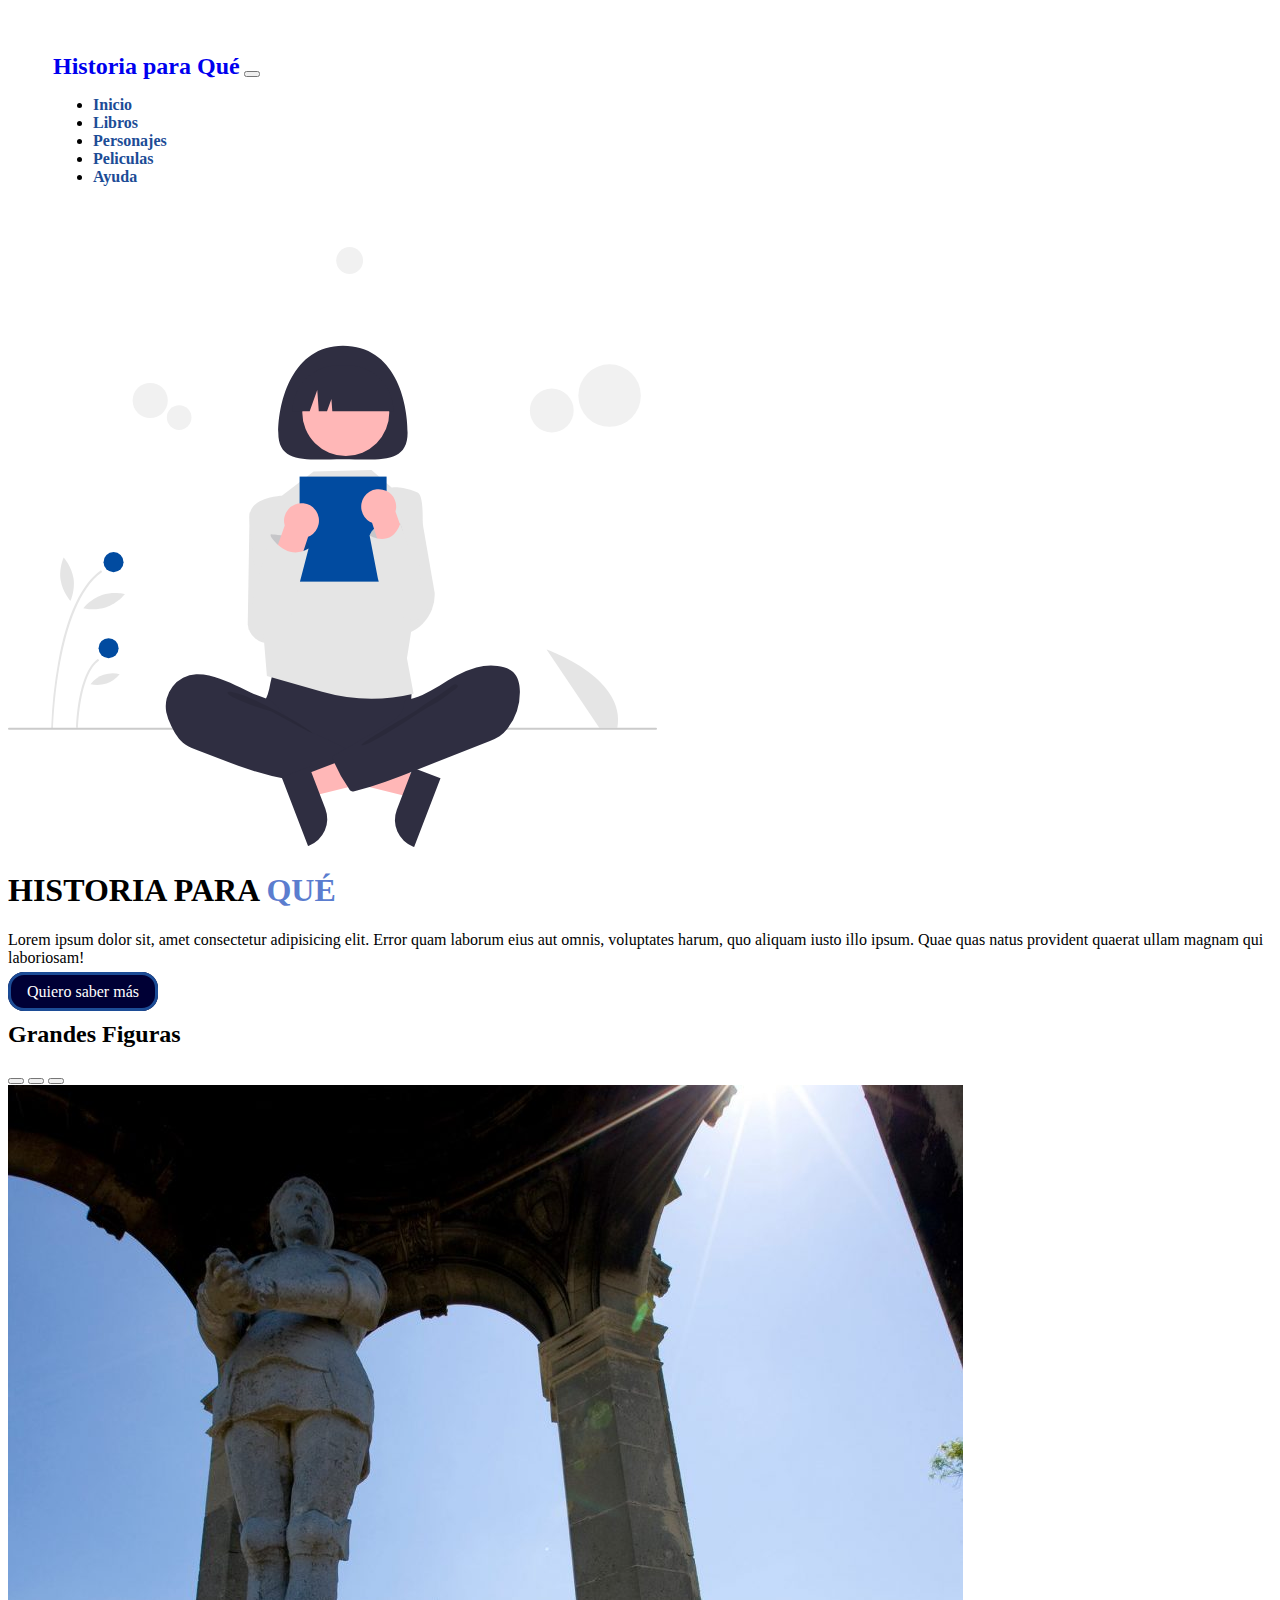
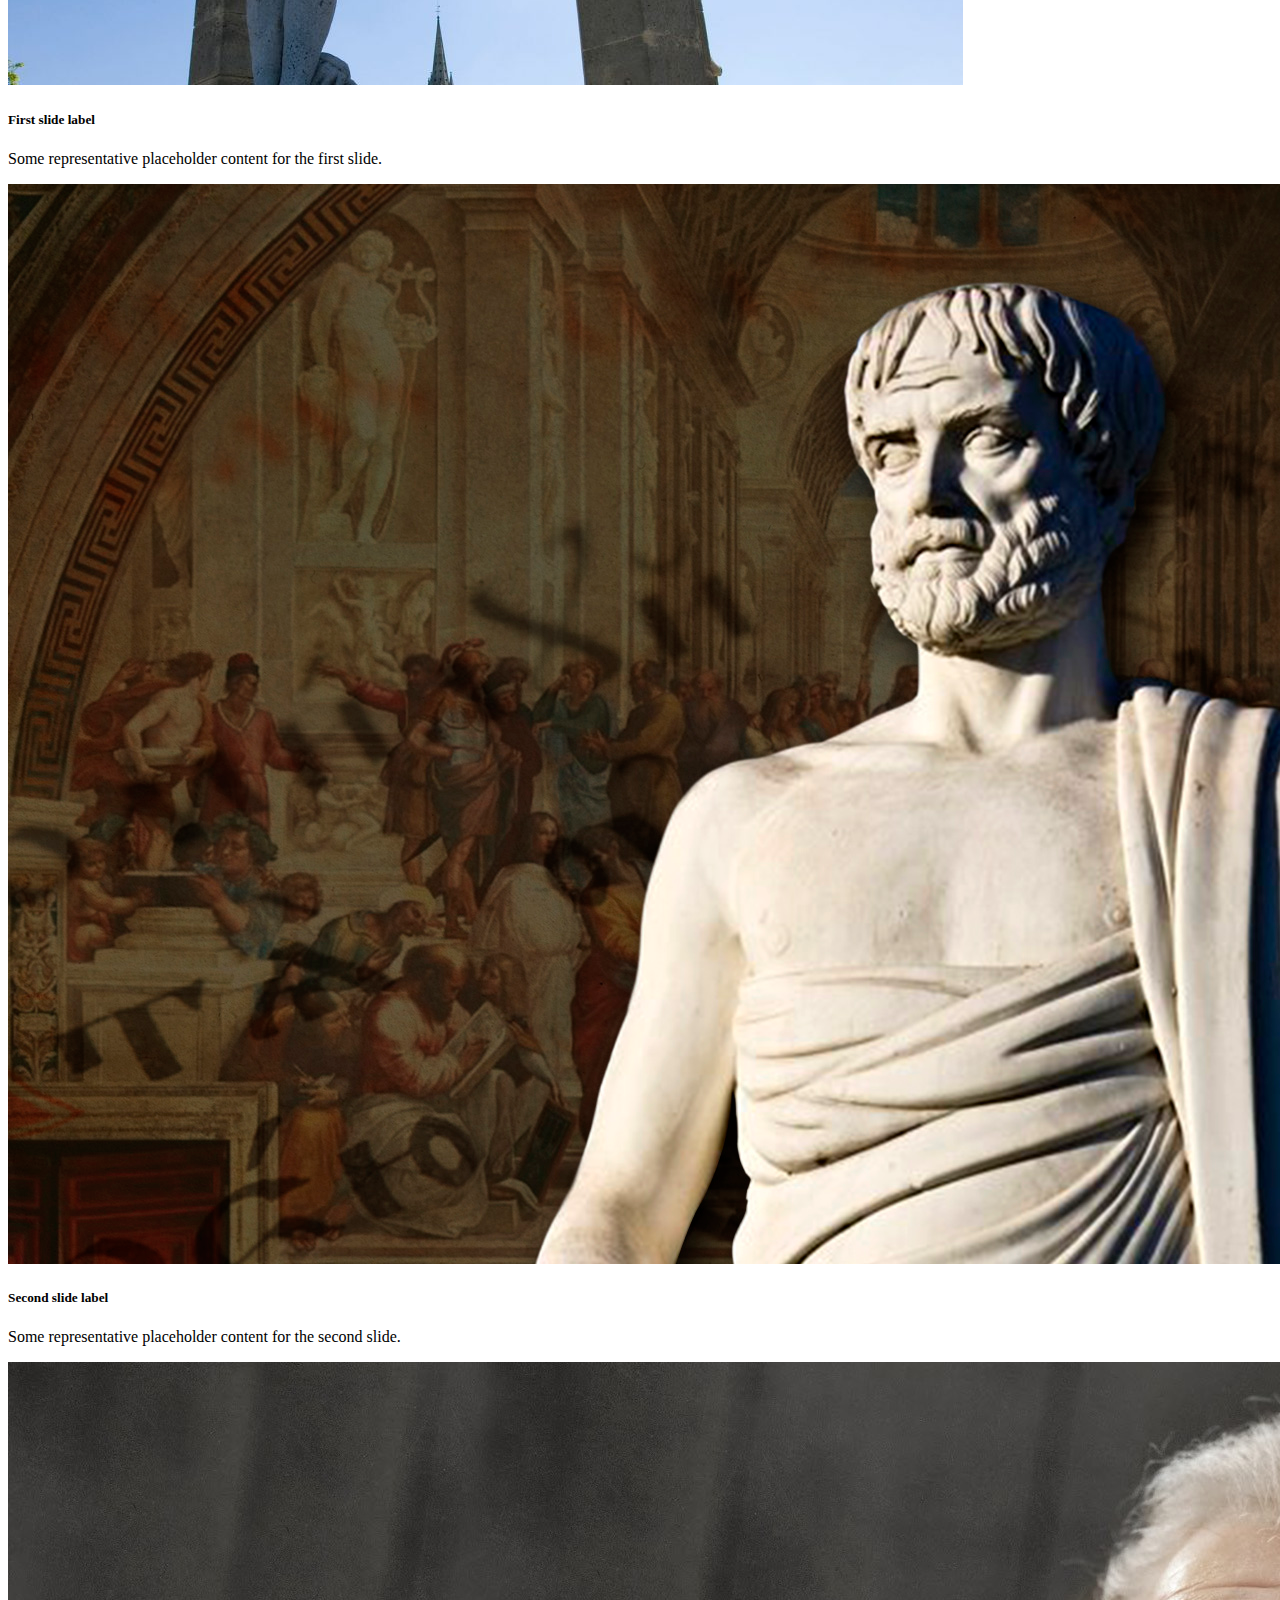
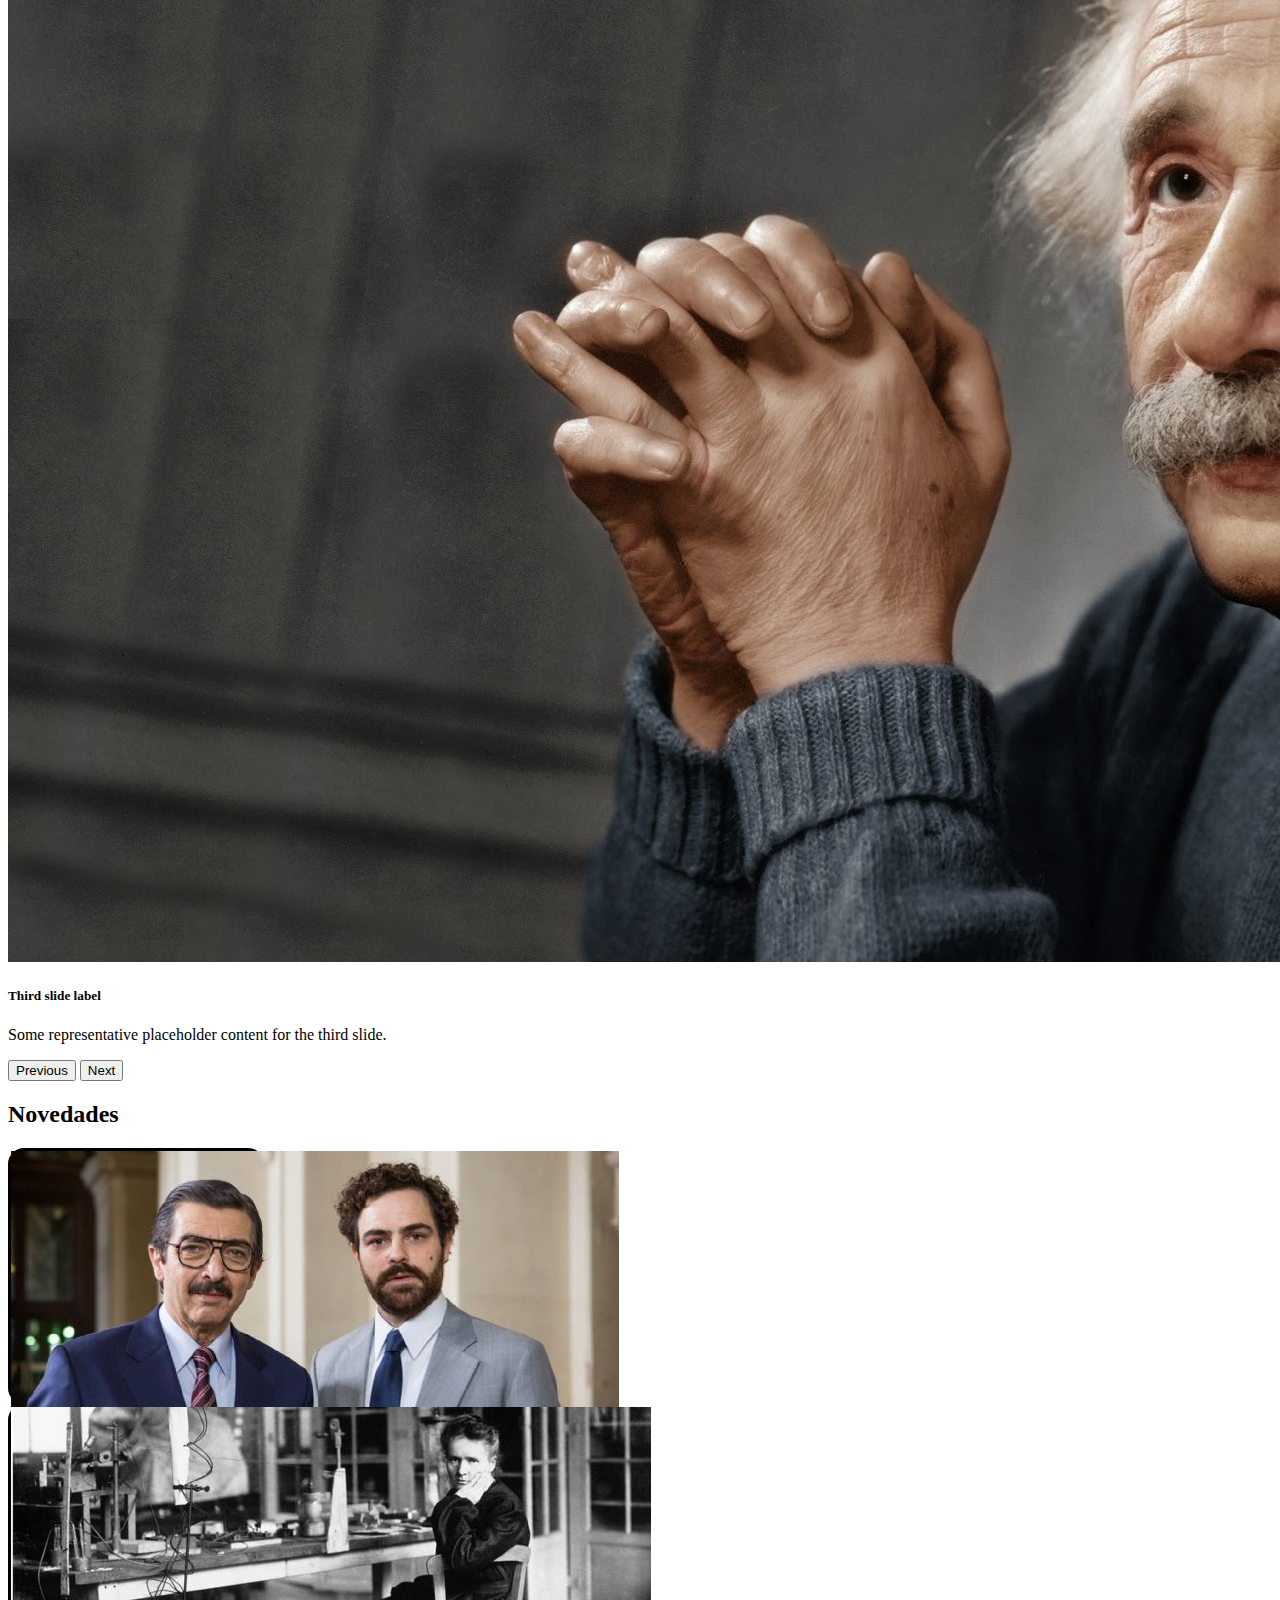
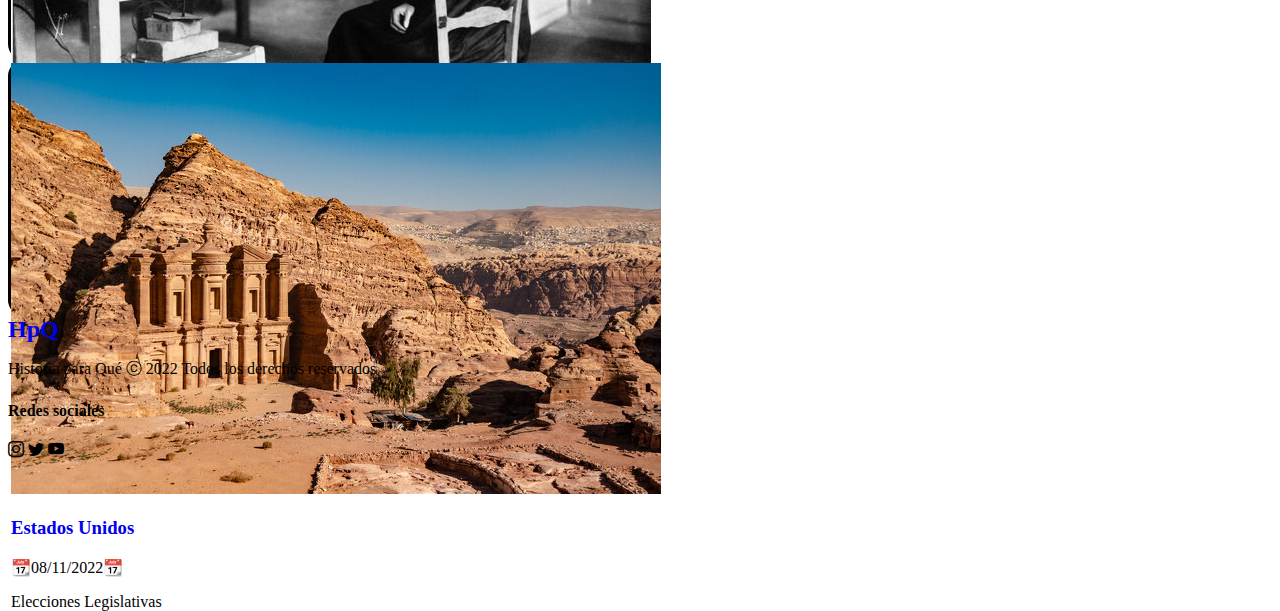
==== index.html @ ca51347b "final" ====
<!DOCTYPE html>
<html lang="en">

<head>
    <meta charset="UTF-8">
    <meta http-equiv="X-UA-Compatible" content="IE=edge">
    <meta name="viewport" content="width=device-width, initial-scale=1.0">
    <meta name="description"
        content="El mejor análisis de las elecciones al rededor del mundo. Politólogos y estudiantes especializados en Relaciones Internacionales">
    <meta name="keywords" content="Elecciones, Ciencia Política, Politólogo, Elección, Balotaje">
    <!-- fonts -->
    <link rel="preconnect" href="https://fonts.googleapis.com">
    <link rel="preconnect" href="https://fonts.gstatic.com" crossorigin>
    <link href="https://fonts.googleapis.com/css2?family=Sawarabi+Gothic&display=swap" rel="stylesheet">
    <link rel="preconnect" href="https://fonts.googleapis.com">
    <link rel="preconnect" href="https://fonts.gstatic.com" crossorigin>
    <link href="https://fonts.googleapis.com/css2?family=Montserrat:wght@100;200;600;800&display=swap" rel="stylesheet">
    <!-- bootstrap -->
    <link href="https://cdn.jsdelivr.net/npm/bootstrap@5.2.1/dist/css/bootstrap.min.css" rel="stylesheet"
        integrity="sha384-iYQeCzEYFbKjA/T2uDLTpkwGzCiq6soy8tYaI1GyVh/UjpbCx/TYkiZhlZB6+fzT" crossorigin="anonymous">
    <!-- bootstrap icons -->
    <link rel="stylesheet" href="https://cdn.jsdelivr.net/npm/bootstrap-icons@1.9.1/font/bootstrap-icons.css">
    <!-- aos library -->
    <link href="https://unpkg.com/aos@2.3.1/dist/aos.css" rel="stylesheet">
    <!-- css nativo -->
    <link rel="stylesheet" href="./styles/styles.css">
    <title>PRUEBA</title>
</head>

<body>
    <!----------- Header ----------->
    <header class="navbar navbar-expand-lg border-bottom">
        <div class="container">
            <a class="navbar-brand texto-logo" href="#">Historia para Qué</a>
            <button class="navbar-toggler" type="button" data-bs-toggle="collapse" data-bs-target="#navbarNavDropdown"
                aria-controls="navbarNavDropdown" aria-expanded="false" aria-label="Toggle navigation">
                <span class="navbar-toggler-icon"></span>
            </button>
            <nav class="collapse navbar-collapse justify-content-end" id="navbarNavDropdown">
                <ul class="navbar-nav">
                    <li class="nav-item">
                        <a class="nav-link" href="#">Inicio</a>
                    </li>
                    <li class="nav-item">
                        <a class="nav-link" href="./pages/libros.html">Libros</a>
                    </li>
                    <li class="nav-item">
                        <a class="nav-link" href="./pages/personajes.html">Personajes</a>
                    </li>
                    <li class="nav-item">
                        <a class="nav-link" href="./pages/peliculas.html">Peliculas</a>
                    </li>
                    <li class="nav-item">
                        <a class="nav-link" href="./pages/ayuda.html">Ayuda</a>
                    </li>
                </ul>
            </nav>
        </div>
    </header>
    <main>
        <!----------- Portada ----------->
        <section class="container pt-3 pb-5">
            <div class="row">
                <div class="col-12 col-lg-6">
                    <img src="./assets/portada-index.svg" alt="mujer-leyendo" class="w-100">
                </div>
                <div class="col-12 col-lg-6 order-lg-first d-flex flex-column justify-content-center">
                    <h1 class="text-center text-lg-start display-1 fw-bold pt-3">HISTORIA PARA <span
                            class="titulo-destacado">QUÉ</span></h1>
                    <p class="text-center text-lg-start">Lorem ipsum dolor sit, amet consectetur adipisicing elit. Error
                        quam laborum eius aut omnis, voluptates harum, quo aliquam iusto illo ipsum. Quae quas natus
                        provident quaerat ullam magnam qui laboriosam!</p>
                    <div class="d-flex justify-content-center justify-content-lg-start">
                        <a href="./pages/ayuda.html" class="boton"> Quiero saber más</a>
                    </div>
                </div>
            </div>
        </section>

        <h2 class="d-flex justify-content-center p-5 fw-bold">Grandes Figuras</h2>

        <!-------------- Carousel --------------->
        <div id="carouselExampleCaptions" class="carousel slide" data-bs-ride="false">
            <div class="carousel-indicators">
                <button type="button" data-bs-target="#carouselExampleCaptions" data-bs-slide-to="0" class="active"
                    aria-current="true" aria-label="Slide 1"></button>
                <button type="button" data-bs-target="#carouselExampleCaptions" data-bs-slide-to="1"
                    aria-label="Slide 2"></button>
                <button type="button" data-bs-target="#carouselExampleCaptions" data-bs-slide-to="2"
                    aria-label="Slide 3"></button>
            </div>
            <div class="carousel-inner">
                <div class="carousel-item active">
                    <img src="./assets/anadearco.jpg" class="d-block w-100" alt="...">
                    <div class="carousel-caption d-none d-md-block">
                        <h5>First slide label</h5>
                        <p>Some representative placeholder content for the first slide.</p>
                    </div>
                </div>
                <div class="carousel-item">
                    <img src="./assets/aristoteles.jpg" class="d-block w-100" alt="...">
                    <div class="carousel-caption d-none d-md-block">
                        <h5>Second slide label</h5>
                        <p>Some representative placeholder content for the second slide.</p>
                    </div>
                </div>
                <div class="carousel-item">
                    <img src="./assets/einstein.jpg" class="d-block w-100" alt="...">
                    <div class="carousel-caption d-none d-md-block">
                        <h5>Third slide label</h5>
                        <p>Some representative placeholder content for the third slide.</p>
                    </div>
                </div>
            </div>
            <button class="carousel-control-prev" type="button" data-bs-target="#carouselExampleCaptions"
                data-bs-slide="prev">
                <span class="carousel-control-prev-icon" aria-hidden="true"></span>
                <span class="visually-hidden">Previous</span>
            </button>
            <button class="carousel-control-next" type="button" data-bs-target="#carouselExampleCaptions"
                data-bs-slide="next">
                <span class="carousel-control-next-icon" aria-hidden="true"></span>
                <span class="visually-hidden">Next</span>
            </button>
        </div>
        <!--------------- Novedades  ------------------>
        <h2 class="d-flex justify-content-center p-5 fw-bold">Novedades</h2>
        <div class="row">
            <!-------- Primera carta -------->
            <div class="p-3 col-12 col-lg-4 ">
                <section class="container shadow-lg background card-bg">

                    <div class="d-flex justify-content-center">
                        <img src="./assets/darinpiter.jpg" alt="bandera de letonia" class="w-50 pt-3">
                    </div>
                    <div>
                        <h3 class="fs-3 d-flex justify-content-center"><a href="./pages/elecciones.html"
                                class="fw-semibold">Letonia</a></h3>
                        <p class="d-flex justify-content-center">📆01/10/2022📆</p>
                        <p class="d-flex justify-content-center text-white">Elecciones Parlamentarias</p>
                    </div>

                </section>
            </div>
            <!-------- Segunda carta -------->
            <div class="p-3 col-12 col-lg-4">
                <section class="container shadow-lg background card-bg">

                    <div class="d-flex justify-content-center">
                        <img src="./assets/marie-curie.jpg" alt="bandera de brasil" class="w-50 pt-3">
                    </div>
                    <div>
                        <h3 class="fs-3 d-flex justify-content-center"><a href="./pages/elecciones.html"
                                class="titulo titulo--alt fw-semibold">Brasil</a></h3>
                        <p class="d-flex justify-content-center text-white">📆02/10/2022📆</p>
                        <p class="d-flex justify-content-center text-white">Elecciones Presidenciales</p>
                    </div>

                </section>
            </div>
            <!-------- Tercera carta -------->
            <div class="p-3 col-12 col-lg-4  ">
                <section class="container shadow-lg background card-bg">

                    <div class="d-flex justify-content-center">
                        <img src="./assets/petra.jpg" alt="bandera de estados unidos" class="w-50 pt-3">
                    </div>
                    <div>
                        <h3 class="fs-3 d-flex justify-content-center"><a href="./pages/elecciones.html"
                                class="titulo fw-semibold">Estados Unidos</a></h3>
                        <p class="d-flex justify-content-center text-white">📆08/11/2022📆</p>
                        <p class="d-flex justify-content-center text-white">Elecciones Legislativas</p>
                    </div>

                </section>
            </div>

        </div>
    </main>

    <!------------- Footer ------------->
    <footer class="container-fluid background--tres texto-footer p-4 border-top">
        <div class="container">
            <div class="row d-flex justify-content-between">
                <div class="d-flex flex-column align-items-center col-lg-3 align-items-lg-start">
                    <a href="#" class="texto-logo ">HpQ</a>
                    <p class="fs-6">Historia para Qué ⓒ 2022 Todos los derechos reservados</p>
                </div>
                <div class="col-lg-3">
                    <h4 class="d-flex justify-content-center">Redes sociales</h4>
                    <div class="d-flex justify-content-around fs-2">
                        <a class="bi bi-instagram"></a>
                        <a class="bi bi-twitter"></a>
                        <a class="bi bi-youtube"></a>
                    </div>
                </div>

            </div>

        </div>


    </footer>







    <script src="https://cdn.jsdelivr.net/npm/bootstrap@5.2.1/dist/js/bootstrap.bundle.min.js"
        integrity="sha384-u1OknCvxWvY5kfmNBILK2hRnQC3Pr17a+RTT6rIHI7NnikvbZlHgTPOOmMi466C8"
        crossorigin="anonymous"></script>
    <script src="https://unpkg.com/aos@2.3.1/dist/aos.js"></script>
</body>

</html>
---- styles/styles.css ----
.texto-logo {
    font-weight: 600;
    font-family:'sarawi ghotic';
    font-size: 1.5rem;
}
.font-alt {
    font-weight: 700;
    font-family: 'Playfair Display SC', serif;
}
.navbar {
    padding: 5vh;
}
.nav-link {
    color: #1c4c96;
    font-weight:600;
}
.nav-link:hover {
    color: #cb0ed3;
}

/* ----------- portada ------------- */

.titulo-destacado {
    color: #5b7dcf;
}
a {
    text-decoration: none;
}
.boton {
    background-color: #000035;
    border-style: none;
    color: white;
    border-radius: 1rem;
    padding: 0.5rem 1rem;
    border: solid #1c4c96;
}
.boton:hover {
    background-color: #5b7dcf;
    color: white;
    border-style: none;
    border: solid #1c4c96;   
}
.background {
    background: linear-gradient( to left, #1c4c96, #607ec9, #00ffff);
}
.card-bg {
    width: 250px;
    height: 250px;
    border: solid black;
    border-radius: 1rem;
}
.background-cards-libros {
    background-color: #5b7dcf;
}

.background-cards-libros-alt {
    background-color: #96b3ff;
}


.zoom {
    padding: 1rem;
    transition: transform .2s;
    margin: 0 auto;
}  
.zoom:hover {
    transform: scale(1.1);
}
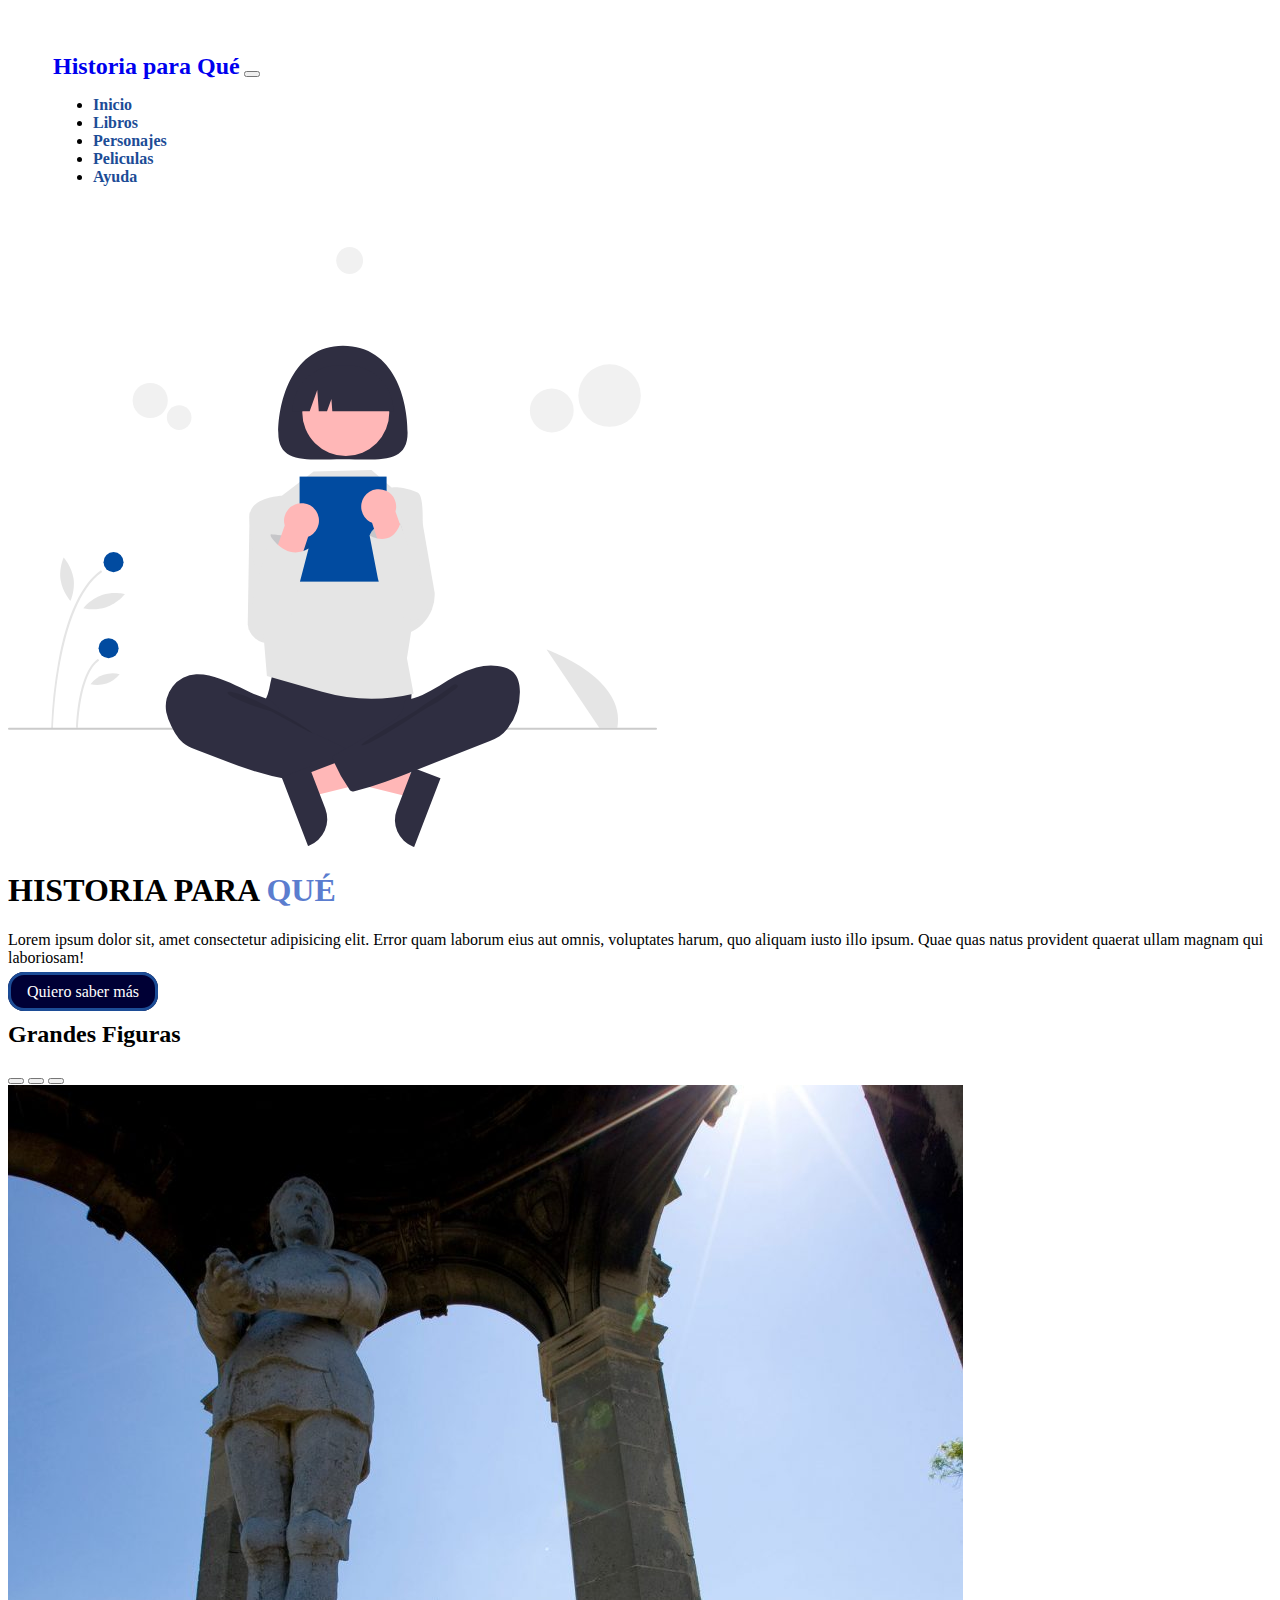
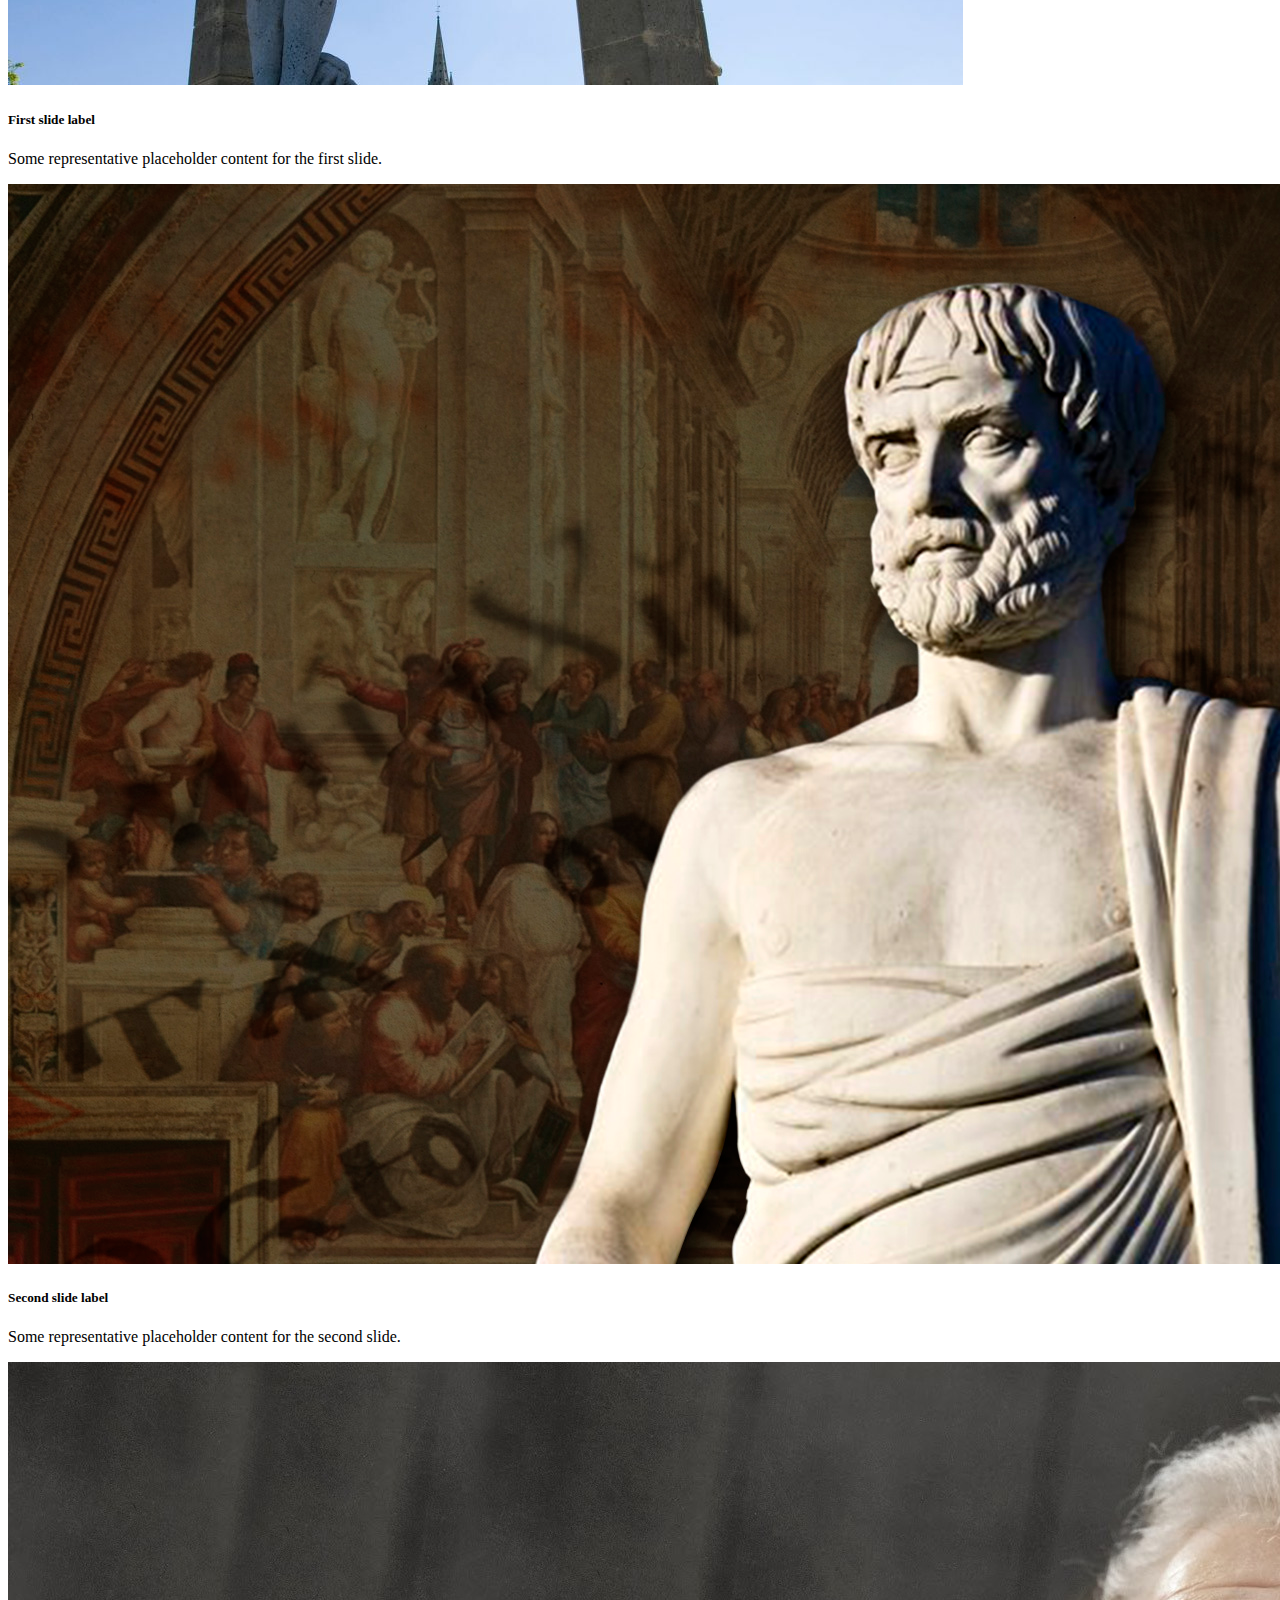
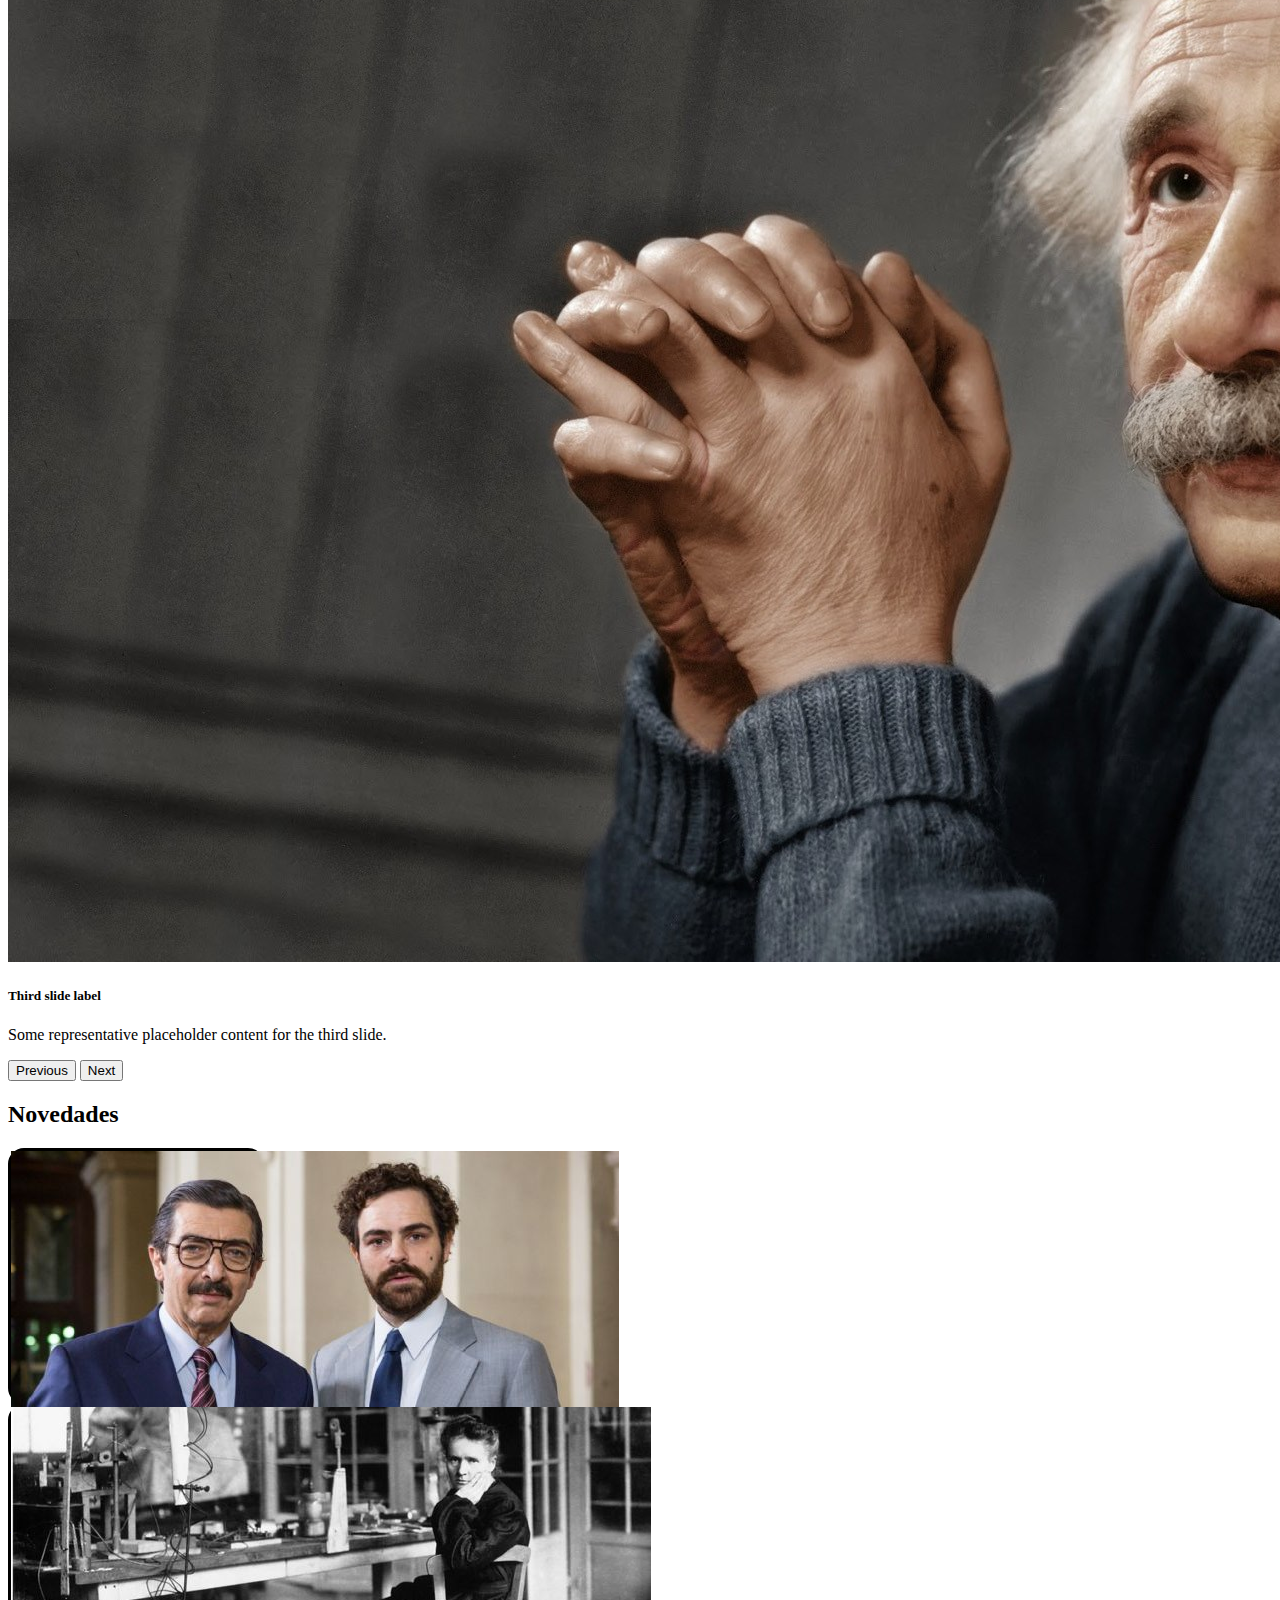
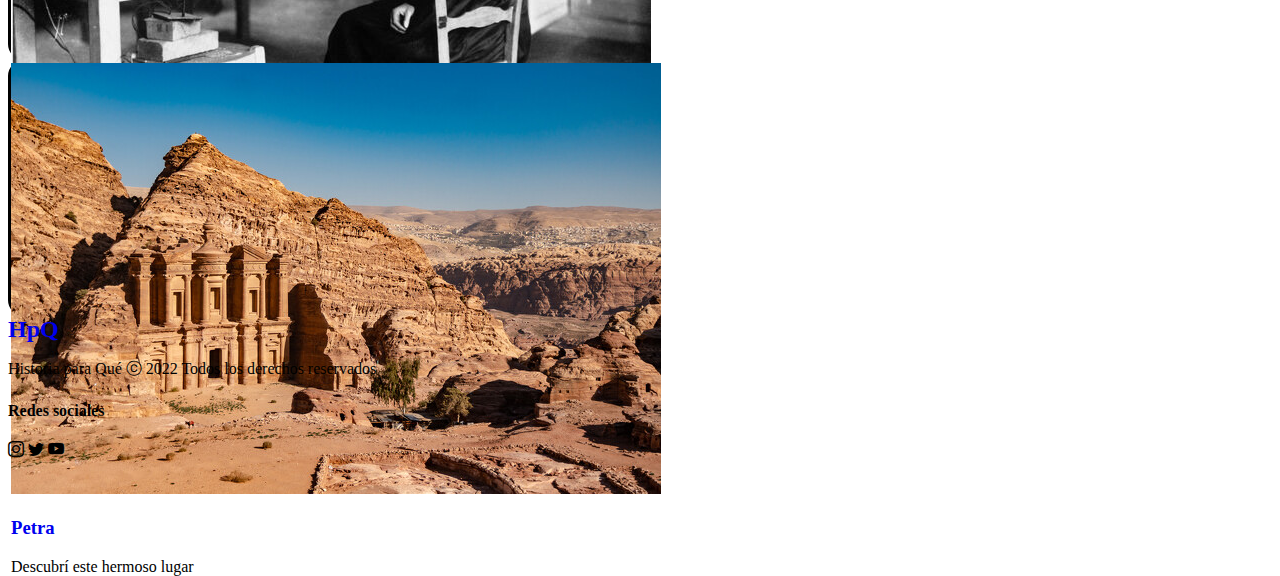
==== commit 4a4de779: "retoques" ====
--- a/index.html
+++ b/index.html
@@ -131,13 +131,13 @@
                 <section class="container shadow-lg background card-bg">
 
                     <div class="d-flex justify-content-center">
-                        <img src="./assets/darinpiter.jpg" alt="bandera de letonia" class="w-50 pt-3">
+                        <img src="./assets/darinpiter.jpg" alt="Argentina1985" class="w-50 pt-3">
                     </div>
                     <div>
-                        <h3 class="fs-3 d-flex justify-content-center"><a href="./pages/elecciones.html"
-                                class="fw-semibold">Letonia</a></h3>
-                        <p class="d-flex justify-content-center">📆01/10/2022📆</p>
-                        <p class="d-flex justify-content-center text-white">Elecciones Parlamentarias</p>
+                        <h3 class="fs-3 d-flex justify-content-center"><a href="#" class="fw-semibold">Argentina
+                                1985</a></h3>
+
+                        <p class="d-flex justify-content-center text-white">Nueva Pelicula!</p>
                     </div>
 
                 </section>
@@ -147,13 +147,12 @@
                 <section class="container shadow-lg background card-bg">
 
                     <div class="d-flex justify-content-center">
-                        <img src="./assets/marie-curie.jpg" alt="bandera de brasil" class="w-50 pt-3">
+                        <img src="./assets/marie-curie.jpg" alt="mariecurie" class="w-50 pt-3">
                     </div>
                     <div>
-                        <h3 class="fs-3 d-flex justify-content-center"><a href="./pages/elecciones.html"
-                                class="titulo titulo--alt fw-semibold">Brasil</a></h3>
-                        <p class="d-flex justify-content-center text-white">📆02/10/2022📆</p>
-                        <p class="d-flex justify-content-center text-white">Elecciones Presidenciales</p>
+                        <h3 class="fs-3 d-flex justify-content-center"><a href="#"
+                                class="titulo titulo--alt fw-semibold">Marie Curie</a></h3>
+                        <p class="d-flex justify-content-center text-white">Descubre sobre Marie Curie</p>
                     </div>
 
                 </section>
@@ -163,13 +162,12 @@
                 <section class="container shadow-lg background card-bg">
 
                     <div class="d-flex justify-content-center">
-                        <img src="./assets/petra.jpg" alt="bandera de estados unidos" class="w-50 pt-3">
+                        <img src="./assets/petra.jpg" alt="petra" class="w-50 pt-3">
                     </div>
                     <div>
-                        <h3 class="fs-3 d-flex justify-content-center"><a href="./pages/elecciones.html"
-                                class="titulo fw-semibold">Estados Unidos</a></h3>
-                        <p class="d-flex justify-content-center text-white">📆08/11/2022📆</p>
-                        <p class="d-flex justify-content-center text-white">Elecciones Legislativas</p>
+                        <h3 class="fs-3 d-flex justify-content-center"><a href=".#" class="titulo fw-semibold">Petra</a>
+                        </h3>
+                        <p class="d-flex justify-content-center text-white">Descubrí este hermoso lugar</p>
                     </div>
 
                 </section>
